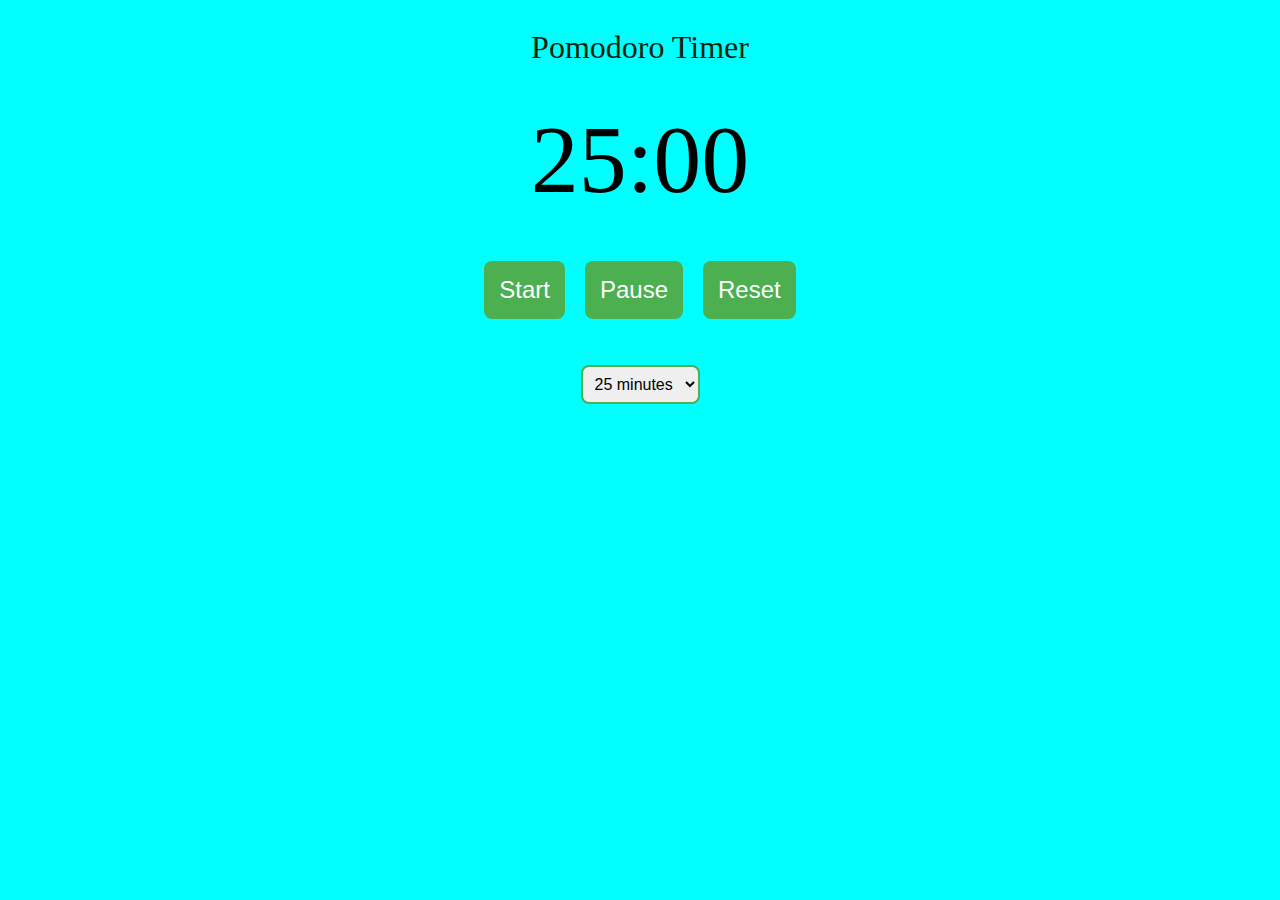
==== index.html @ e308a5ad "First Commit" ====
<!DOCTYPE html>
<html lang="en">
<head>
    <meta charset="UTF-8">
    <meta http-equiv="X-UA-Compatible" content="IE=edge">
    <meta name="viewport" content="width=device-width, initial-scale=1.0">
    <link rel="stylesheet" href="style.css">
    <title>Pomodoro Timer</title>
</head>
<body>
    
    <div class="container">
        <h1>Pomodoro Timer</h1>
        <div class="timer-display">25:00</div>
        <div class="buttons">
          <button id="start">Start</button>
          <button id="pause">Pause</button>
          <button id="reset">Reset</button>
        </div>
        <div class="select">
          <select id="duration">
            <option value="25">25 minutes</option>
            <option value="30">30 minutes</option>
            <option value="45">45 minutes</option>
            <option value="60">60 minutes</option>
          </select>
        </div>
      </div>

    <script src="index.js"></script>
</body>
</html>
---- style.css ----
body{
  background-color: aqua;
}

.red-background {
  background-color: #062407;
}

h1 {
  font-size: 200%;
  font-weight: 100;
  color: #062407; 
}

.container {
  display: flex;
  flex-direction: column;
  align-items: center;
}

.timer-display {
  font-size: 6rem;
  margin-top: 1rem;
  animation-name: pulse;
  animation-duration: 1s;
  animation-iteration-count: infinite;
}

.buttons {
  display: flex;
  justify-content: space-between;
  margin-top: 1rem;
  padding: 20px;
}

#start, #pause, #reset {
  padding: 15px;
  font-size: 1.5rem;
  border: none;
  border-radius: 0.5rem;
  background-color: #4caf50;
  color: white;
  cursor: pointer;
  transition: background-color 0.2s ease;
  margin: 10px;
}

#start:hover {
  background-color: #03a9f4;;
}

#pause:hover, #reset:hover {
  background-color: #03a9f4;
}

select {
  font-size: 1rem;
  margin-top: 1rem;
  padding: 0.5rem;
  border: 2px solid #4caf50;
  border-radius: 0.5rem;
}

@keyframes pulse {
  0% {
    transform: scale(1);
  }
  50% {
    transform: scale(1.2);
  } 
  100% {
    transform: scale(1);
  }
}
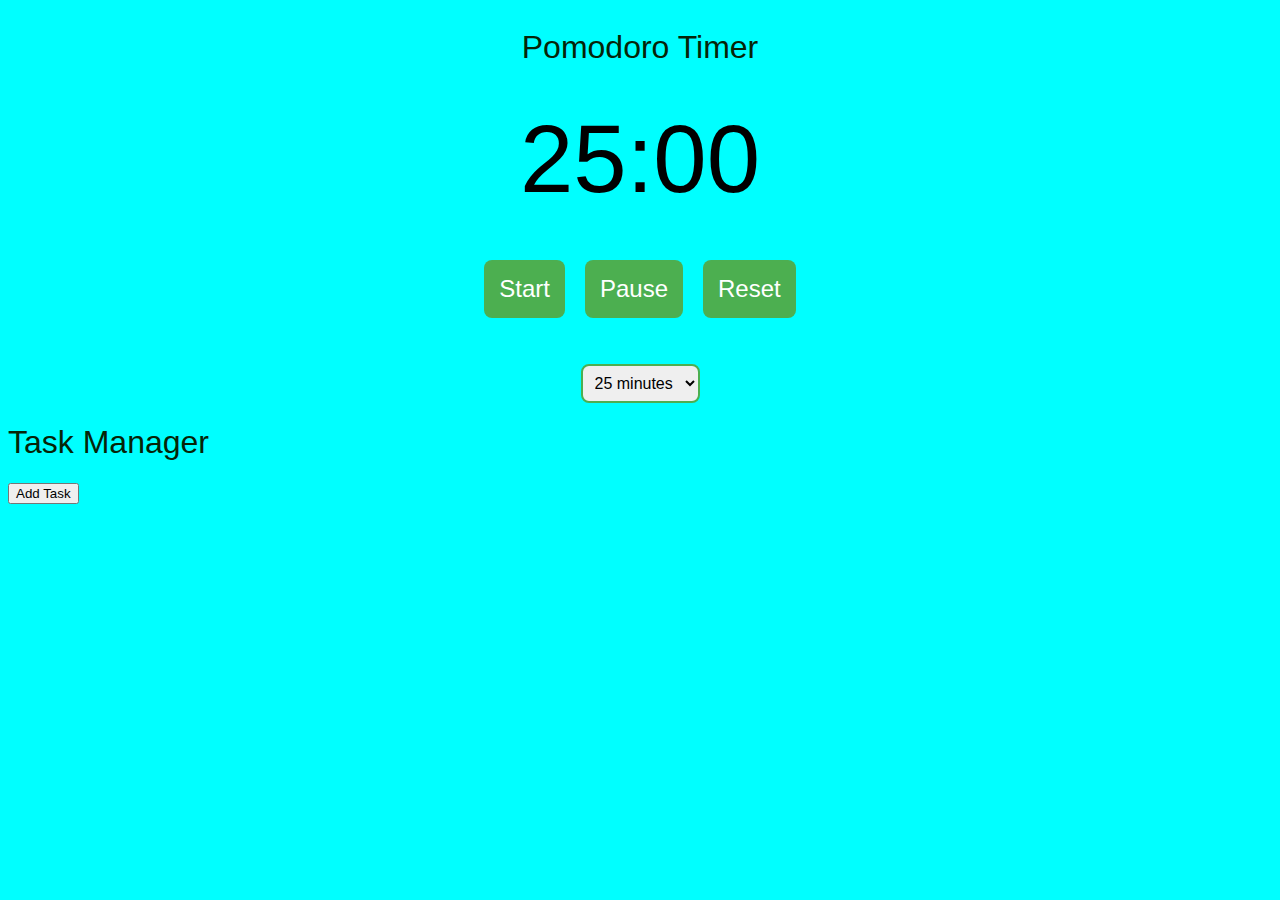
==== commit 768644d9: "Solved start & pause button problem" ====
--- a/index.html
+++ b/index.html
@@ -27,6 +27,31 @@
         </div>
       </div>
 
-    <script src="index.js"></script>
+  <!-- Task Manager -->
+  <h1>Task Manager</h1>
+
+  <button onclick="openModal()">Add Task</button>
+
+  <ul id="task-list"></ul>
+
+  <!-- The Modal -->
+  <div id="myModal" class="modal">
+    <!-- Modal content -->
+    <div class="modal-content">
+      <span class="close">&times;</span>
+      <h2>Add Task</h2>
+      <form>
+        <label for="task-name">Task Name:</label>
+        <input type="text" id="task-name" name="task-name" required>
+        <br>
+        <label for="pomodoros">Pomodoros (0-10):</label>
+        <input type="number" id="pomodoros" name="pomodoros" min="0" max="10" required>
+        <br><br>
+        <button type="submit">Add</button>
+      </form>
+    </div>
+  </div>
+
+  <script src="index.js"></script>
 </body>
-</html>+</html>
--- a/style.css
+++ b/style.css
@@ -1,5 +1,6 @@
 body{
   background-color: aqua;
+  font-family: Arial, Helvetica, sans-serif;
 }
 
 .red-background {
@@ -72,3 +73,45 @@
     transform: scale(1);
   }
 }
+
+/*tasks*/
+
+#task-list li.completed {
+  text-decoration: line-through;
+  color: #888;
+}
+
+.modal {
+  display: none;
+  position: fixed;
+  z-index: 1;
+  left: 0;
+  top: 0;
+  width: 100%;
+  height: 100%;
+  overflow: auto;
+  background-color: rgba(0, 0, 0, 0.5);
+}
+
+.modal-content {
+  background-color: #fff;
+  margin: 10% auto;
+  padding: 20px;
+  border: 1px solid #888;
+  width: 80%;
+}
+
+.close {
+  color: #aaa;
+  float: right;
+  font-size: 28px;
+  font-weight: bold;
+  cursor: pointer;
+}
+
+.close:hover,
+.close:focus {
+  color: black;
+  text-decoration: none;
+  cursor: pointer;
+}